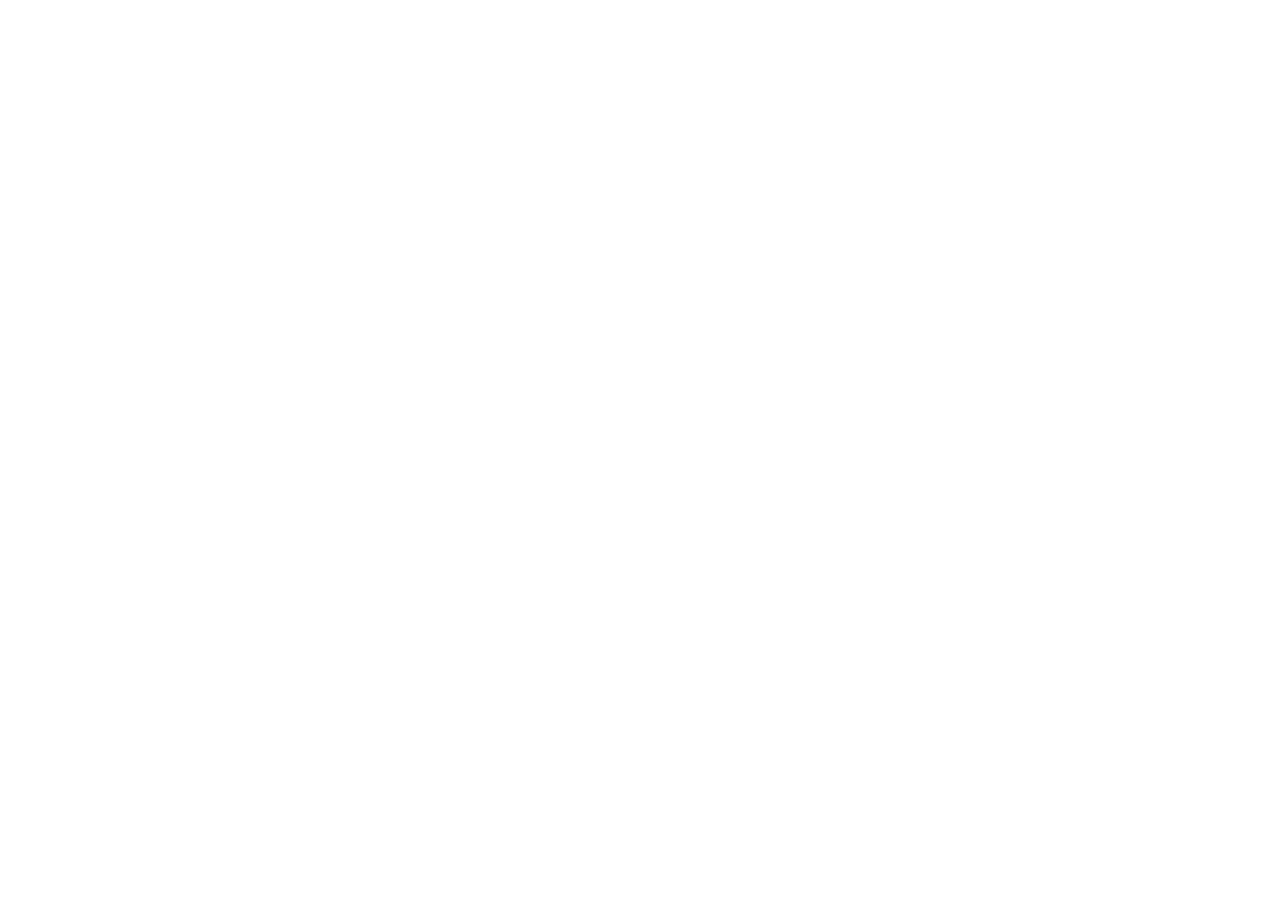
==== index.html @ a645afd3 "Second commit" ====
<!DOCTYPE html>
<html lang="en">
<head>
    <meta charset="UTF-8">
    <meta name="viewport" content="width=device-width, initial-scale=1.0">
    <title>The Marvel Studio</title>
</head>
<body>
    
</body>
</html>
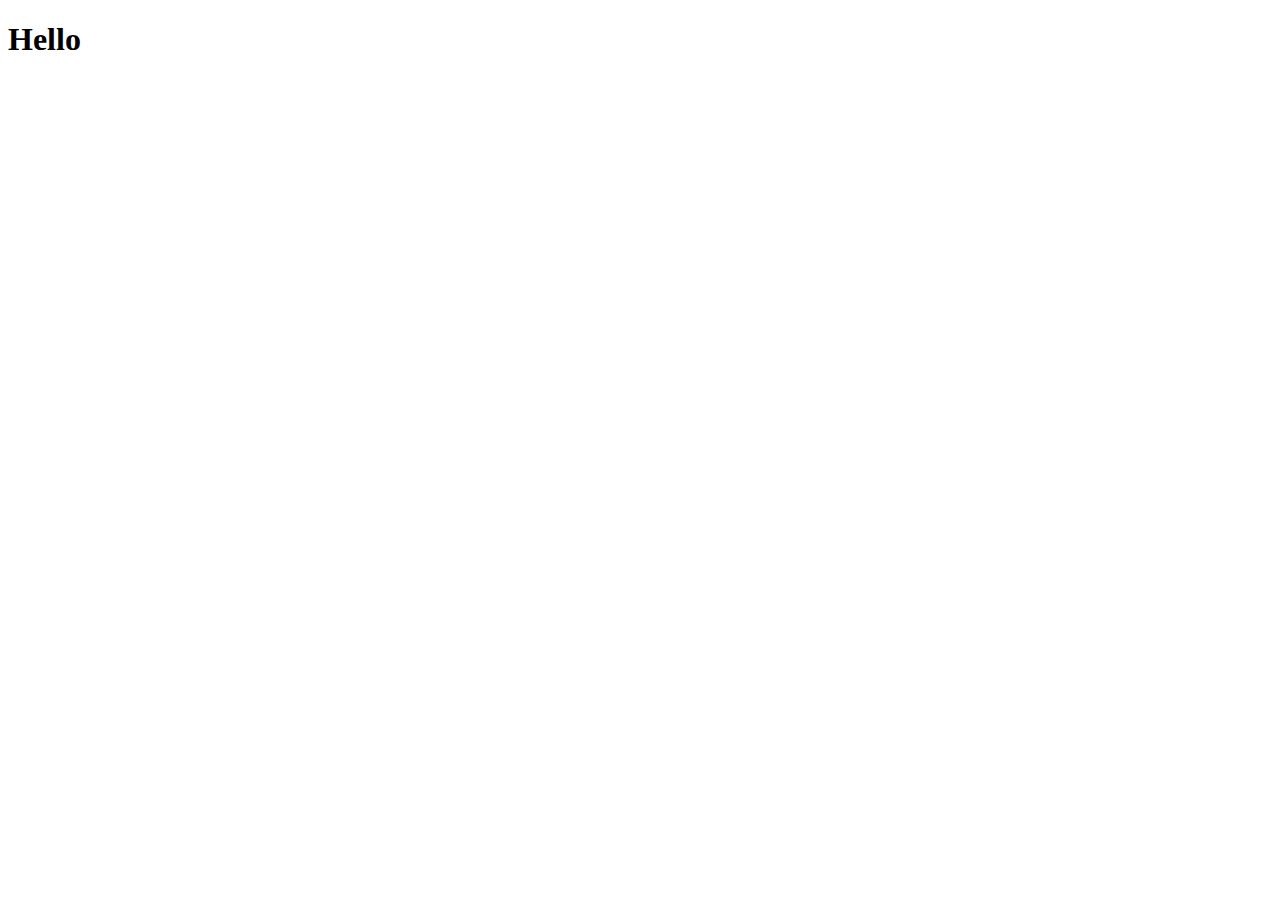
==== commit b98e9aaf: "Third Commit" ====
--- a/index.html
+++ b/index.html
@@ -6,6 +6,6 @@
     <title>The Marvel Studio</title>
 </head>
 <body>
-    
+    <h1>Hello</h1>
 </body>
 </html>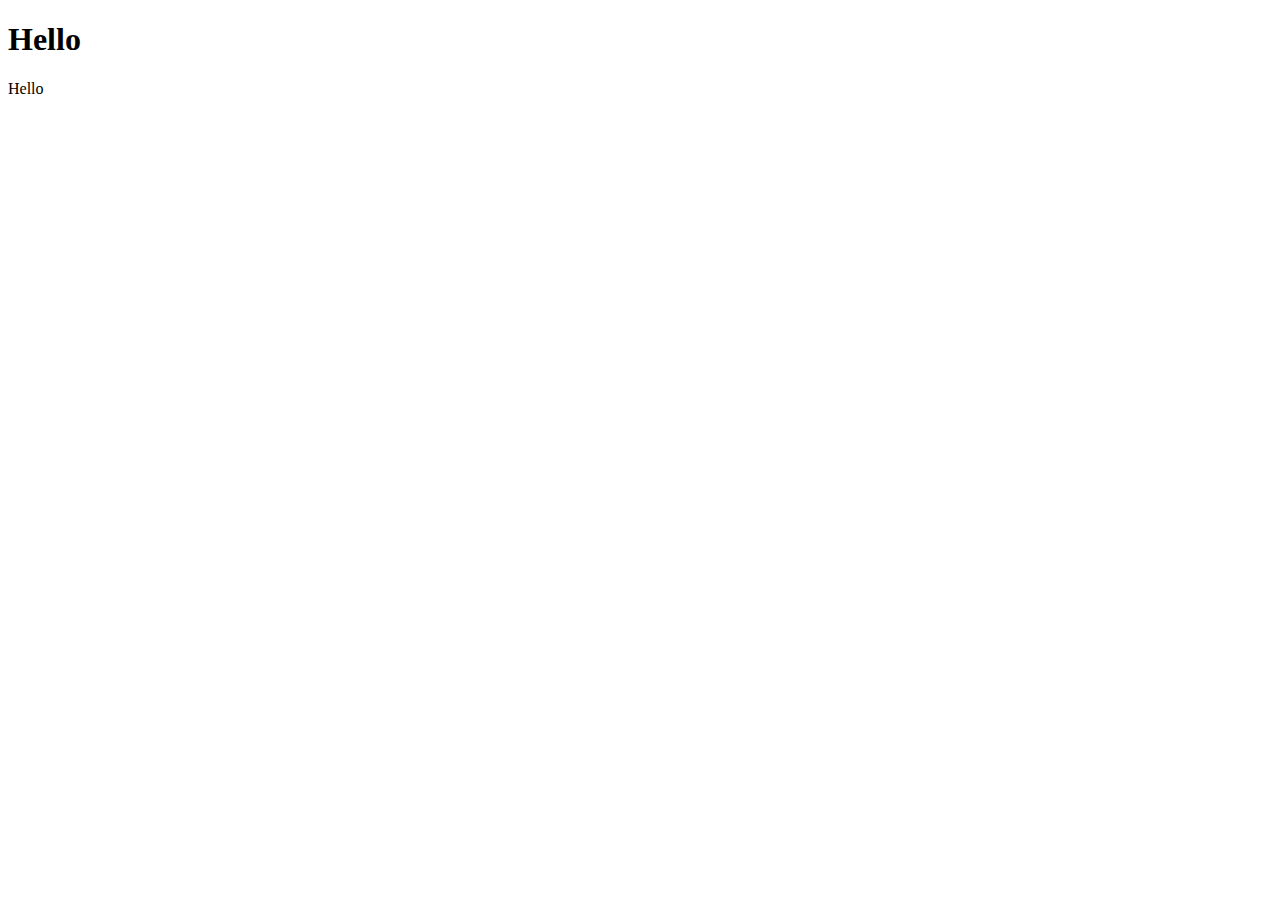
==== commit d9d2b062: "Update index.html" ====
--- a/index.html
+++ b/index.html
@@ -7,5 +7,6 @@
 </head>
 <body>
     <h1>Hello</h1>
+    <p>Hello</p>
 </body>
 </html>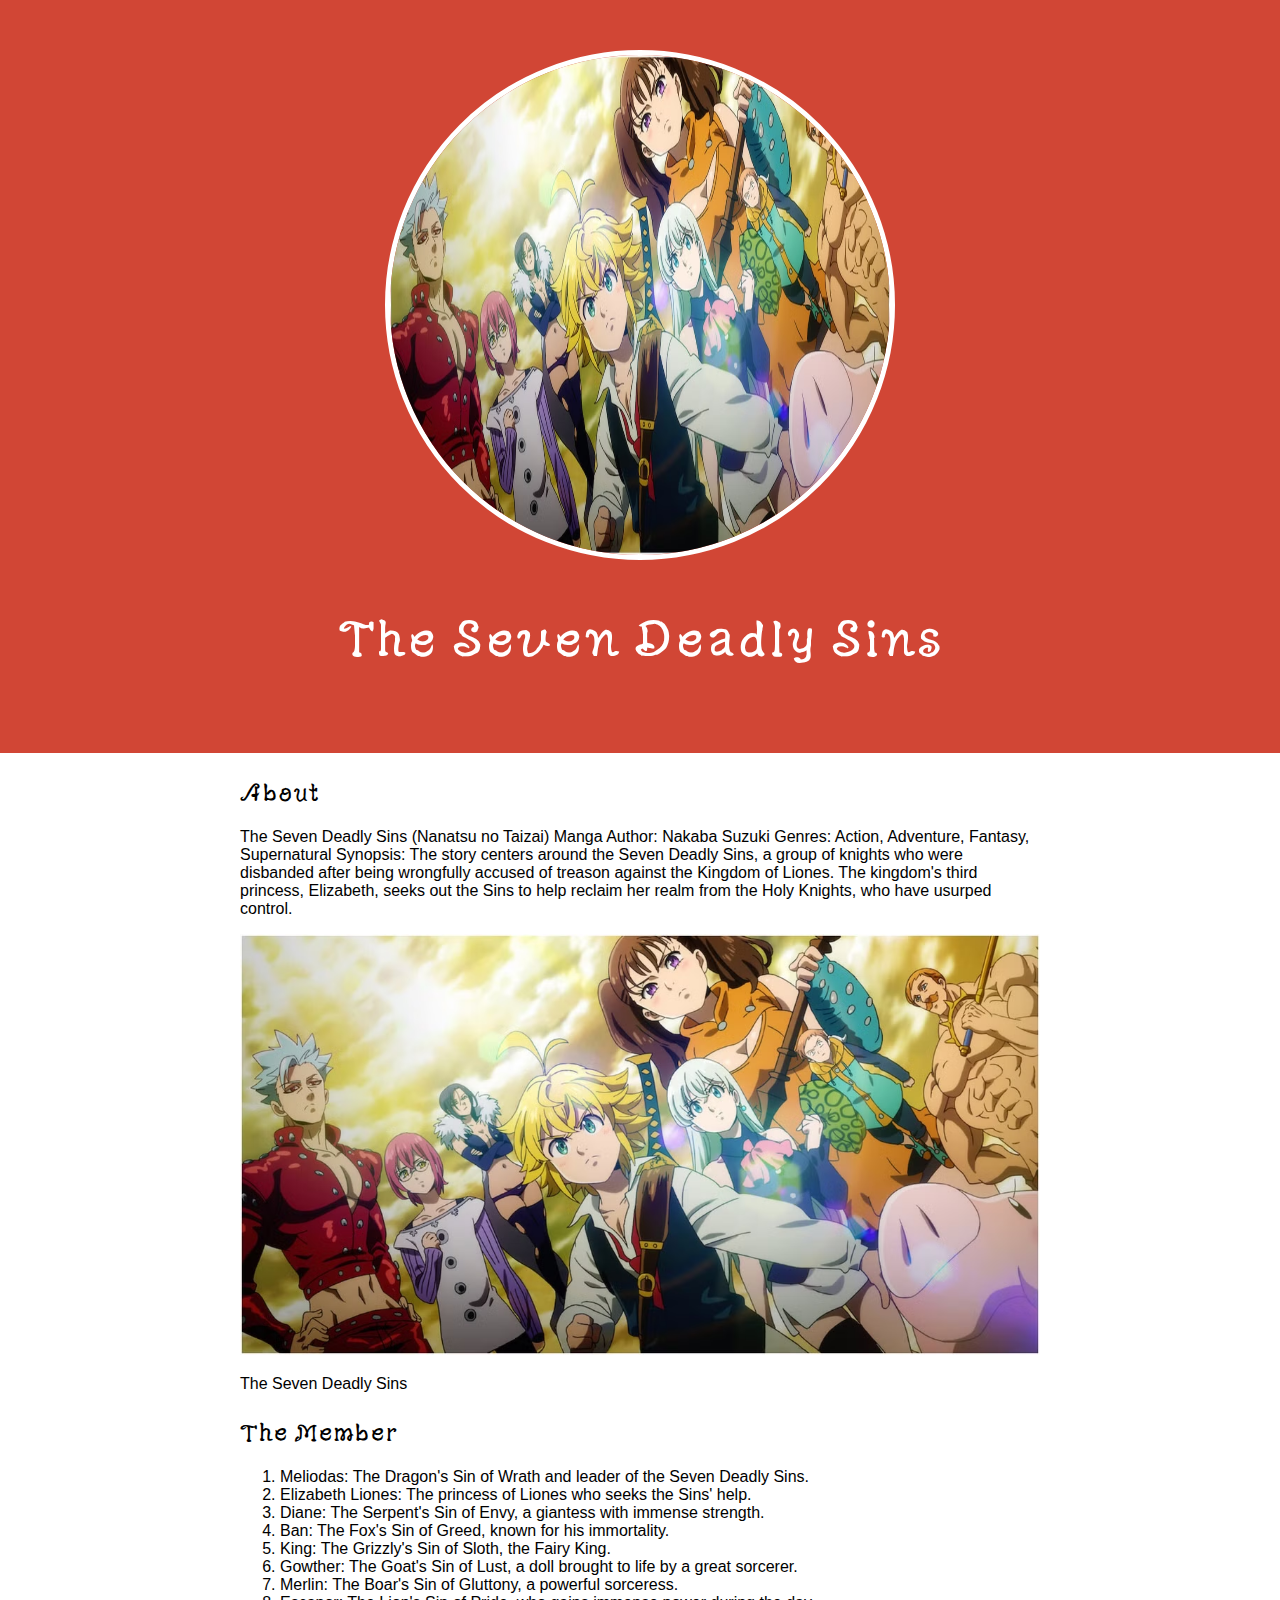
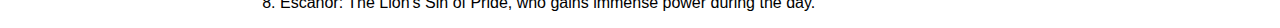
==== commit 2d98ee47: "Initial Commit" ====
--- a/index.html
+++ b/index.html
@@ -3,10 +3,45 @@
 <head>
     <meta charset="UTF-8">
     <meta name="viewport" content="width=device-width, initial-scale=1.0">
-    <title>The Marvel Studio</title>
+    <title>The Seven Deadly Sins</title>
+    <link rel="preconnect" href="https://fonts.googleapis.com">
+    <link rel="preconnect" href="https://fonts.googleapis.com">
+    <link rel="preconnect" href="https://fonts.gstatic.com" crossorigin>
+    <link href="https://fonts.googleapis.com/css2?family=Caveat:wght@400..700&family=Yuji+Mai&display=swap" rel="stylesheet">
+    <link rel="icon" href="./The Seven Deadly Sins/Meliodas/1.jpg">
+    <link rel="stylesheet" href="./css/hero.css">
 </head>
 <body>
-    <h1>Hello</h1>
-    <p>Hello</p>
+    <div>
+        <!--Header Element-->
+        <header>
+            <img src="./The Seven Deadly Sins/Cover Image/Featured-The-Seven-Deadly-Sins-Gang.avif" alt="The Seven Deadly Sins">
+            <h1>The Seven Deadly Sins</h1>
+        </header>
+    </div>
+    <div>
+        <!--Content-->
+        <main>
+            <h2>About</h2>
+            <p>The Seven Deadly Sins (Nanatsu no Taizai) Manga Author: Nakaba Suzuki Genres: Action, Adventure, Fantasy, 
+                Supernatural Synopsis: The story centers around the Seven Deadly Sins, a group of knights who were 
+                disbanded after being wrongfully accused of treason against the Kingdom of Liones. The kingdom's third 
+                princess, Elizabeth, seeks out the Sins to help reclaim her realm from the Holy Knights, who have usurped 
+                control.</p>
+                <img src="./The Seven Deadly Sins/Cover Image/Featured-The-Seven-Deadly-Sins-Gang.avif" alt="The Seven Deadly Sins">
+            <p>The Seven Deadly Sins</p>
+            <h2>The Member</h2>
+            <ol>
+                <li>Meliodas: The Dragon's Sin of Wrath and leader of the Seven Deadly Sins.</li>
+                <li>Elizabeth Liones: The princess of Liones who seeks the Sins' help.</li>
+                <li>Diane: The Serpent's Sin of Envy, a giantess with immense strength.</li>
+                <li>Ban: The Fox's Sin of Greed, known for his immortality.</li>
+                <li>King: The Grizzly's Sin of Sloth, the Fairy King.</li>
+                <li>Gowther: The Goat's Sin of Lust, a doll brought to life by a great sorcerer.</li>
+                <li>Merlin: The Boar's Sin of Gluttony, a powerful sorceress.</li>
+                <li>Escanor: The Lion's Sin of Pride, who gains immense power during the day.</li>
+            </ol>
+        </main>
+    </div>
 </body>
 </html>--- a/css/hero.css
+++ b/css/hero.css
@@ -0,0 +1,40 @@
+body{
+    margin: 0;
+    font-family: Arial, Helvetica, sans-serif;
+}
+
+header{
+    background-color: #d14635;
+    text-align: center;
+    padding-top: 50px;
+    padding-bottom: 50px;
+}
+
+h1, h2 {
+    font-family: "Yuji Mai", serif;
+    font-weight: 400;
+    font-style: normal;
+}
+
+div header h1{
+    color: white;
+    font-size: 50px;
+    
+}
+
+header img{
+    border-radius: 600px;
+    width: 500px;
+    height: 500px;
+    border: 5px solid white;
+}
+
+div main{
+    max-width: 800px;
+    margin: 0 auto;
+}
+
+div main img{
+    max-width: 100%;
+
+}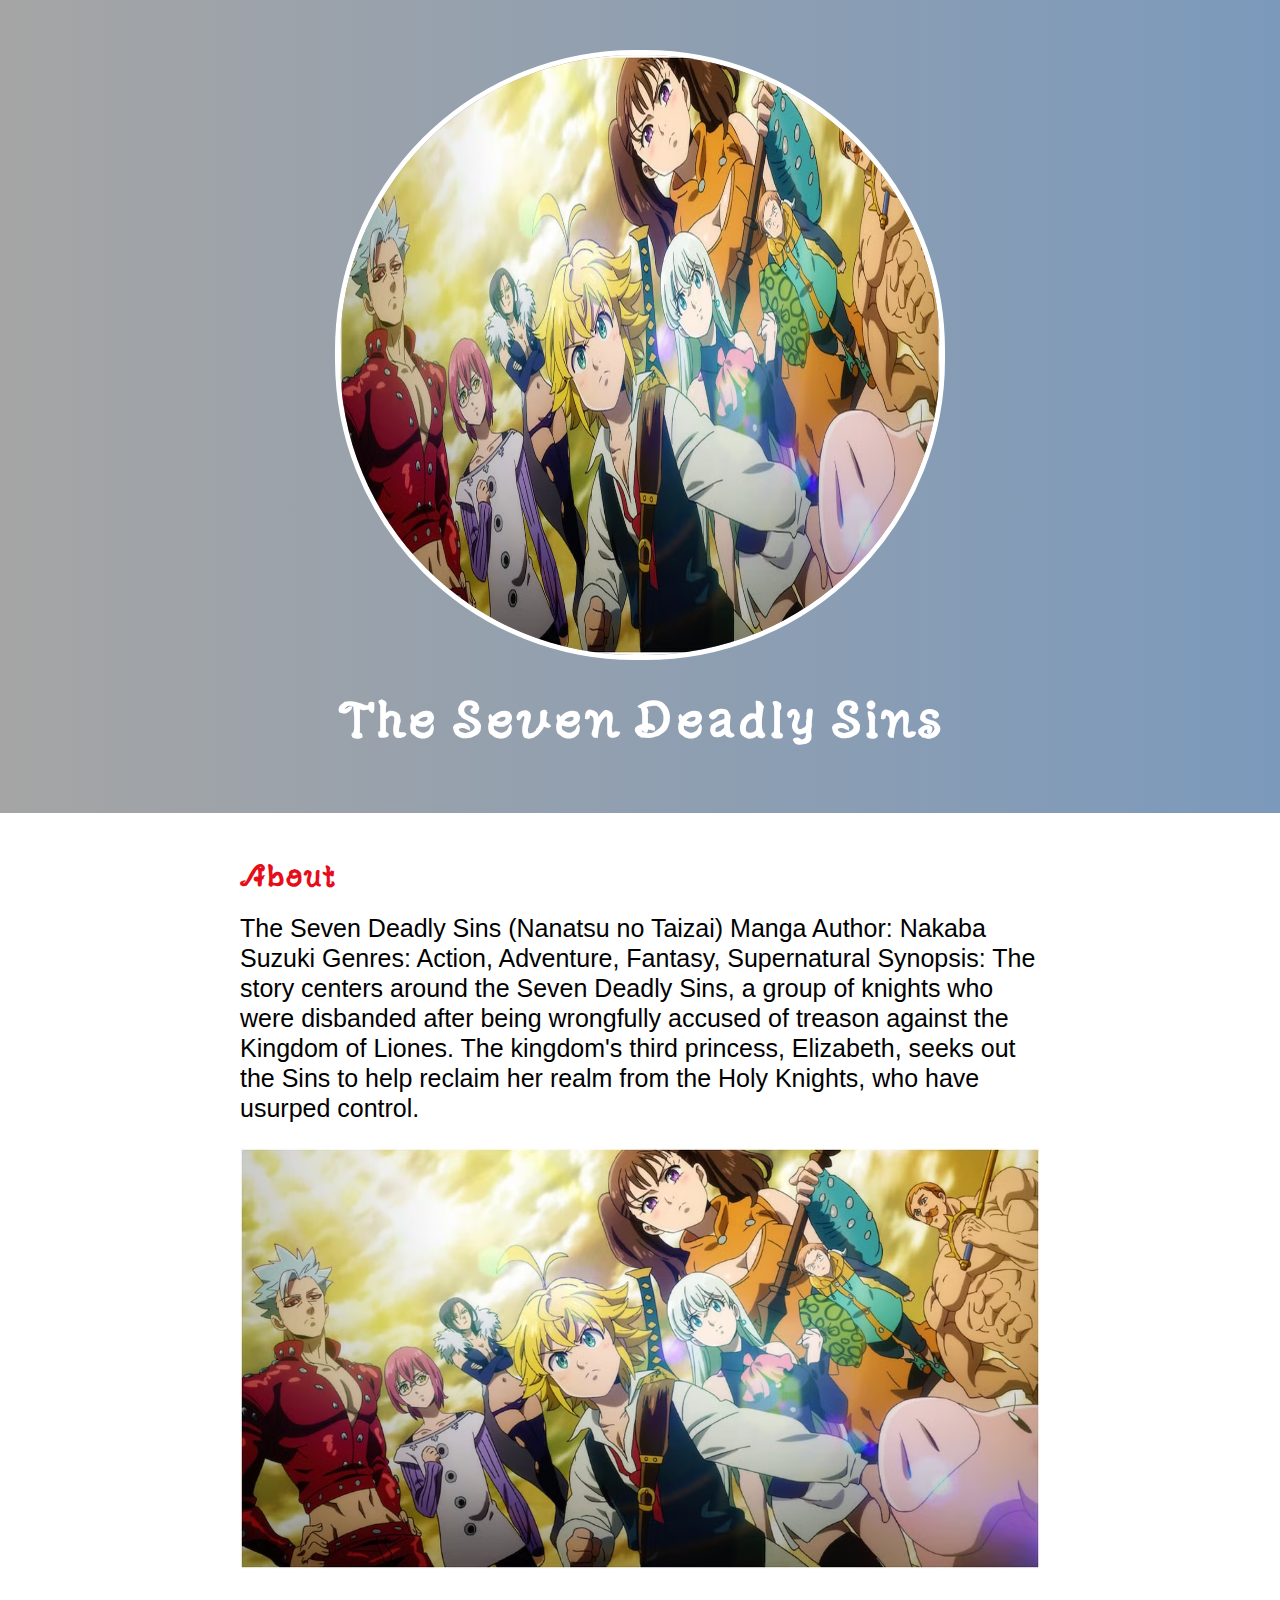
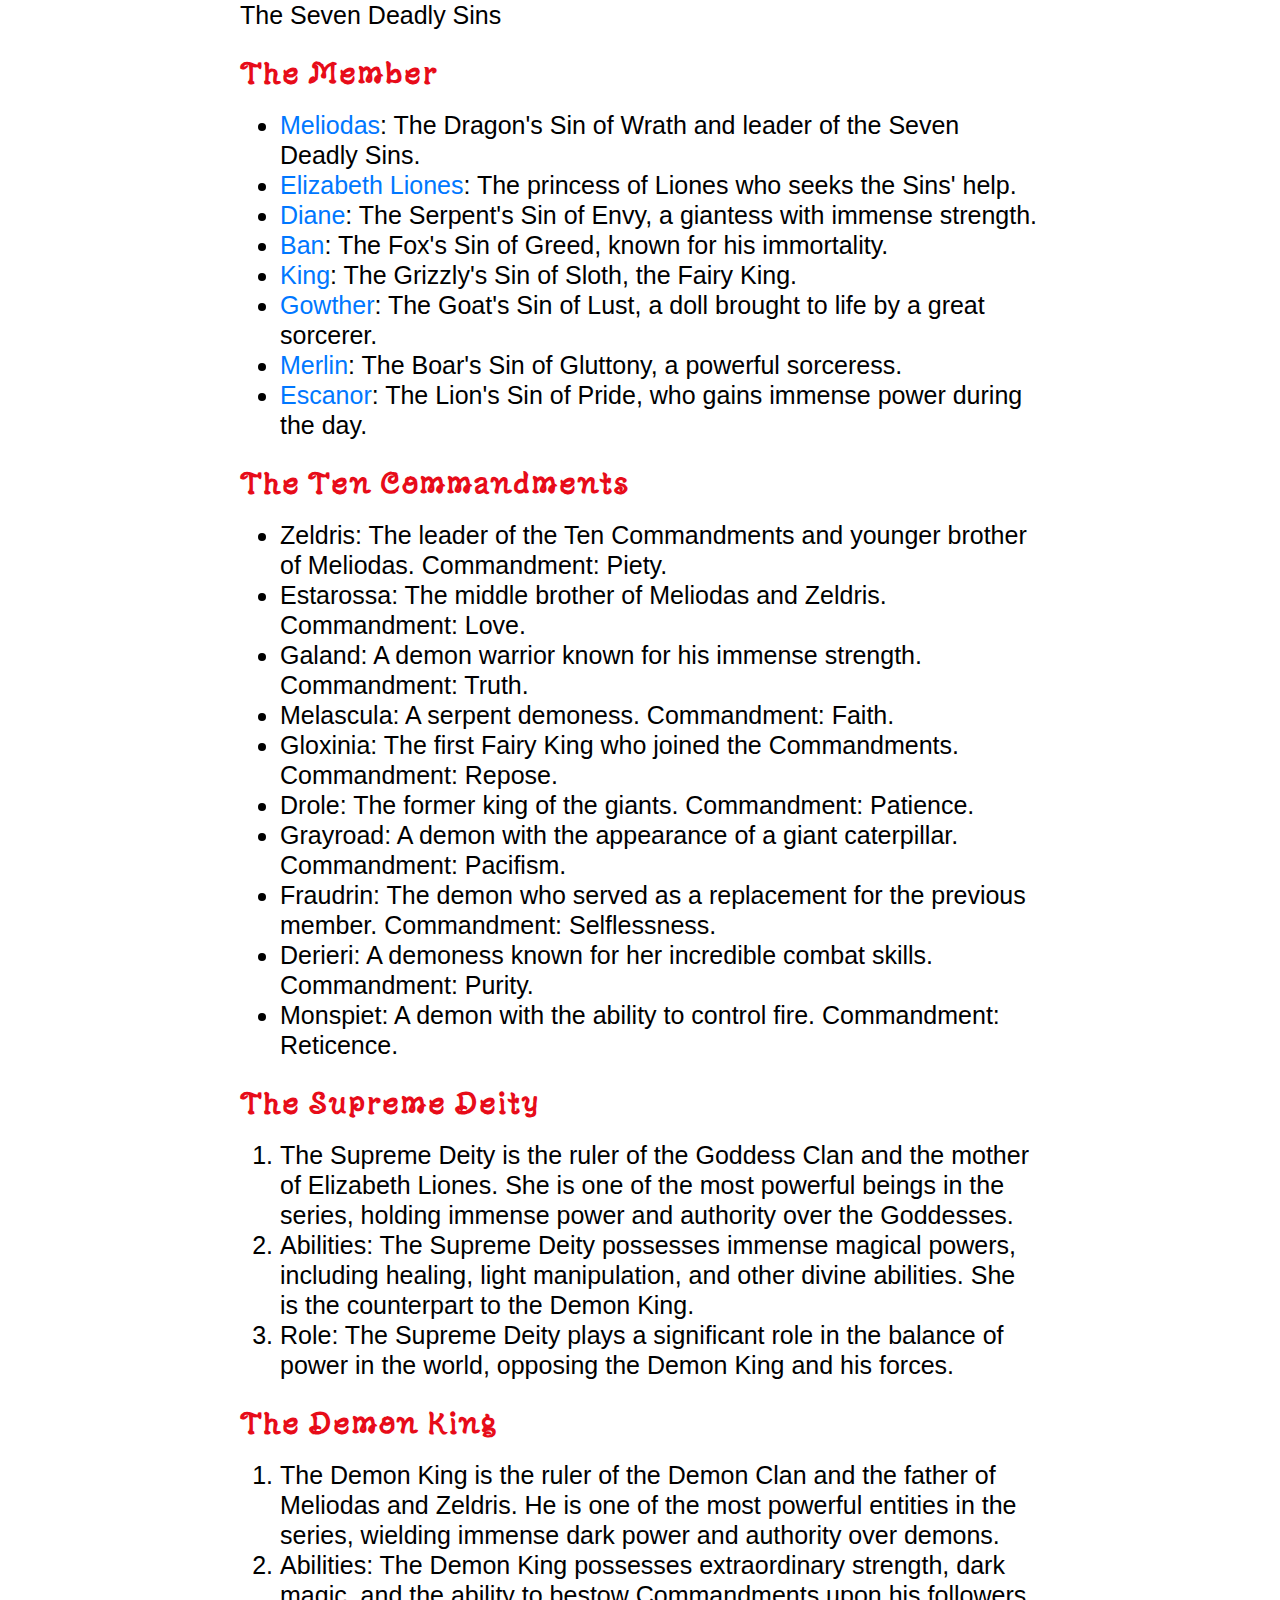
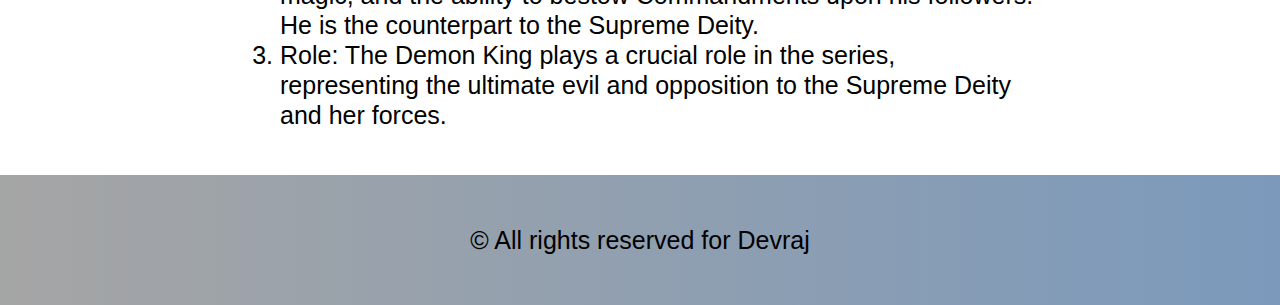
==== commit b6aec15b: "Second Commit" ====
--- a/index.html
+++ b/index.html
@@ -9,13 +9,13 @@
     <link rel="preconnect" href="https://fonts.gstatic.com" crossorigin>
     <link href="https://fonts.googleapis.com/css2?family=Caveat:wght@400..700&family=Yuji+Mai&display=swap" rel="stylesheet">
     <link rel="icon" href="./The Seven Deadly Sins/Meliodas/1.jpg">
-    <link rel="stylesheet" href="./css/hero.css">
+    <link rel="stylesheet" href="./Style/hero.css">
 </head>
 <body>
     <div>
         <!--Header Element-->
         <header>
-            <img src="./The Seven Deadly Sins/Cover Image/Featured-The-Seven-Deadly-Sins-Gang.avif" alt="The Seven Deadly Sins">
+            <img src="./Characters/img/Cover Image/Featured-The-Seven-Deadly-Sins-Gang.avif" alt="The Seven Deadly Sins">
             <h1>The Seven Deadly Sins</h1>
         </header>
     </div>
@@ -28,20 +28,51 @@
                 disbanded after being wrongfully accused of treason against the Kingdom of Liones. The kingdom's third 
                 princess, Elizabeth, seeks out the Sins to help reclaim her realm from the Holy Knights, who have usurped 
                 control.</p>
-                <img src="./The Seven Deadly Sins/Cover Image/Featured-The-Seven-Deadly-Sins-Gang.avif" alt="The Seven Deadly Sins">
-            <p>The Seven Deadly Sins</p>
+                <img src="./Characters/img/Cover Image/Featured-The-Seven-Deadly-Sins-Gang.avif" alt="The Seven Deadly Sins">
+            <p class="caption">The Seven Deadly Sins</p>
             <h2>The Member</h2>
+            <ul>
+                <li><a href="./Characters/The Seven Deadly Sins/Meliodas.html" target="_blank">Meliodas</a>: The Dragon's Sin of Wrath and leader of the Seven Deadly Sins.</li>
+                <li><a href="./Characters/The Seven Deadly Sins/Elizabeth.html" target="_blank">Elizabeth Liones</a>: The princess of Liones who seeks the Sins' help.</li>
+                <li><a href="./Characters/The Seven Deadly Sins/Diane.html" target="_blank">Diane</a>: The Serpent's Sin of Envy, a giantess with immense strength.</li>
+                <li><a href="./Characters/The Seven Deadly Sins/Ban.html" target="_blank">Ban</a>: The Fox's Sin of Greed, known for his immortality.</li>
+                <li><a href="./Characters/The Seven Deadly Sins/King.html" target="_blank">King</a>: The Grizzly's Sin of Sloth, the Fairy King.</li>
+                <li><a href="./Characters/The Seven Deadly Sins/Gowther.html" target="_blank">Gowther</a>: The Goat's Sin of Lust, a doll brought to life by a great sorcerer.</li>
+                <li><a href="./Characters/The Seven Deadly Sins/Merlin.html" target="_blank">Merlin</a>: The Boar's Sin of Gluttony, a powerful sorceress.</li>
+                <li><a href="./Characters/The Seven Deadly Sins/Escanor.html" target="_blank">Escanor</a>: The Lion's Sin of Pride, who gains immense power during the day.</li>
+            </ul>
+
+            <h2>The Ten Commandments</h2>
+            <ul>
+                <li>Zeldris: The leader of the Ten Commandments and younger brother of Meliodas. Commandment: Piety.</li>
+                <li>Estarossa: The middle brother of Meliodas and Zeldris. Commandment: Love.</li>
+                <li>Galand: A demon warrior known for his immense strength. Commandment: Truth.</li>
+                <li>Melascula: A serpent demoness. Commandment: Faith.</li>
+                <li>Gloxinia: The first Fairy King who joined the Commandments. Commandment: Repose.</li>
+                <li>Drole: The former king of the giants. Commandment: Patience.</li>
+                <li>Grayroad: A demon with the appearance of a giant caterpillar. Commandment: Pacifism.</li>
+                <li>Fraudrin: The demon who served as a replacement for the previous member. Commandment: Selflessness.</li>
+                <li>Derieri: A demoness known for her incredible combat skills. Commandment: Purity.</li>
+                <li>Monspiet: A demon with the ability to control fire. Commandment: Reticence.</li>
+            </ul>
+
+            <h2>The Supreme Deity</h2>
             <ol>
-                <li>Meliodas: The Dragon's Sin of Wrath and leader of the Seven Deadly Sins.</li>
-                <li>Elizabeth Liones: The princess of Liones who seeks the Sins' help.</li>
-                <li>Diane: The Serpent's Sin of Envy, a giantess with immense strength.</li>
-                <li>Ban: The Fox's Sin of Greed, known for his immortality.</li>
-                <li>King: The Grizzly's Sin of Sloth, the Fairy King.</li>
-                <li>Gowther: The Goat's Sin of Lust, a doll brought to life by a great sorcerer.</li>
-                <li>Merlin: The Boar's Sin of Gluttony, a powerful sorceress.</li>
-                <li>Escanor: The Lion's Sin of Pride, who gains immense power during the day.</li>
+                <li>The Supreme Deity is the ruler of the Goddess Clan and the mother of Elizabeth Liones. She is one of the most powerful beings in the series, holding immense power and authority over the Goddesses.</li>
+                <li>Abilities: The Supreme Deity possesses immense magical powers, including healing, light manipulation, and other divine abilities. She is the counterpart to the Demon King.</li>
+                <li>Role: The Supreme Deity plays a significant role in the balance of power in the world, opposing the Demon King and his forces.</li>
+            </ol>
+
+            <h2>The Demon King</h2>
+            <ol>
+                <li>The Demon King is the ruler of the Demon Clan and the father of Meliodas and Zeldris. He is one of the most powerful entities in the series, wielding immense dark power and authority over demons.</li>
+                <li>Abilities: The Demon King possesses extraordinary strength, dark magic, and the ability to bestow Commandments upon his followers. He is the counterpart to the Supreme Deity.</li>
+                <li>Role: The Demon King plays a crucial role in the series, representing the ultimate evil and opposition to the Supreme Deity and her forces.</li>
             </ol>
         </main>
+        <footer>
+            <p>&copy; All rights reserved for Devraj</p>
+        </footer>
     </div>
 </body>
 </html>--- a/Style/hero.css
+++ b/Style/hero.css
@@ -0,0 +1,104 @@
+body{
+    margin: 0;
+    font-family: Arial, Helvetica, sans-serif;
+    font-size: 25px;
+    line-height: 30px;
+}
+
+@keyframes gradient-animation {
+    0% {
+        background-position: 0% 50%;
+    }
+    50% {
+        background-position: 100% 50%;
+    }
+    100% {
+        background-position: 0% 50%;
+    }
+}
+
+header {
+    background: linear-gradient(270deg, #0077FF, #A5A5A5);
+    background-size: 400% 400%;
+    animation: gradient-animation 20s ease infinite;
+    text-align: center;
+    padding-top: 50px;
+    padding-bottom: 50px;
+    color: white;
+}
+
+
+/*header{
+    background-color: #d14635;
+    text-align: center;
+    padding-top: 50px;
+    padding-bottom: 50px;
+}
+*/
+
+h1, h2 {
+    font-family: "Yuji Mai", serif;
+    font-weight: 900;
+    font-style: normal;
+}
+
+div header h1{
+    color: white;
+    font-size: 50px;
+    
+}
+
+header img{
+    border-radius: 300px;
+    width: 600px;
+    height: 600px;
+    border: 5px solid white;
+}
+
+.Meliodas,.Ban,.Diane,.Elizabeth,.Escanor,.Gowther,.King,.Merlin{
+    border-radius: 600px;
+    width: 1080;
+    height: 720;
+    border: 5px solid white;
+}
+
+
+div main{
+    max-width: 800px;
+    margin: 0 auto;
+    padding: 20px;
+}
+
+div main img{
+    max-width: 100%;
+
+}
+
+h2{
+    font-size: 30px;
+    color: #e70c19;
+}
+
+a { 
+    color: #0077FF; 
+    text-decoration: none; 
+} 
+a:hover { 
+    color: black; 
+    text-decoration: underline; 
+}
+
+footer p{
+    margin: 0;
+}
+
+footer{
+    background: linear-gradient(270deg, #0077FF, #A5A5A5);
+    background-size: 400% 400%;
+    animation: gradient-animation 20s ease infinite;
+    text-align: center;
+    padding-top: 50px;
+    padding-bottom: 50px;
+    color: black;
+}
+
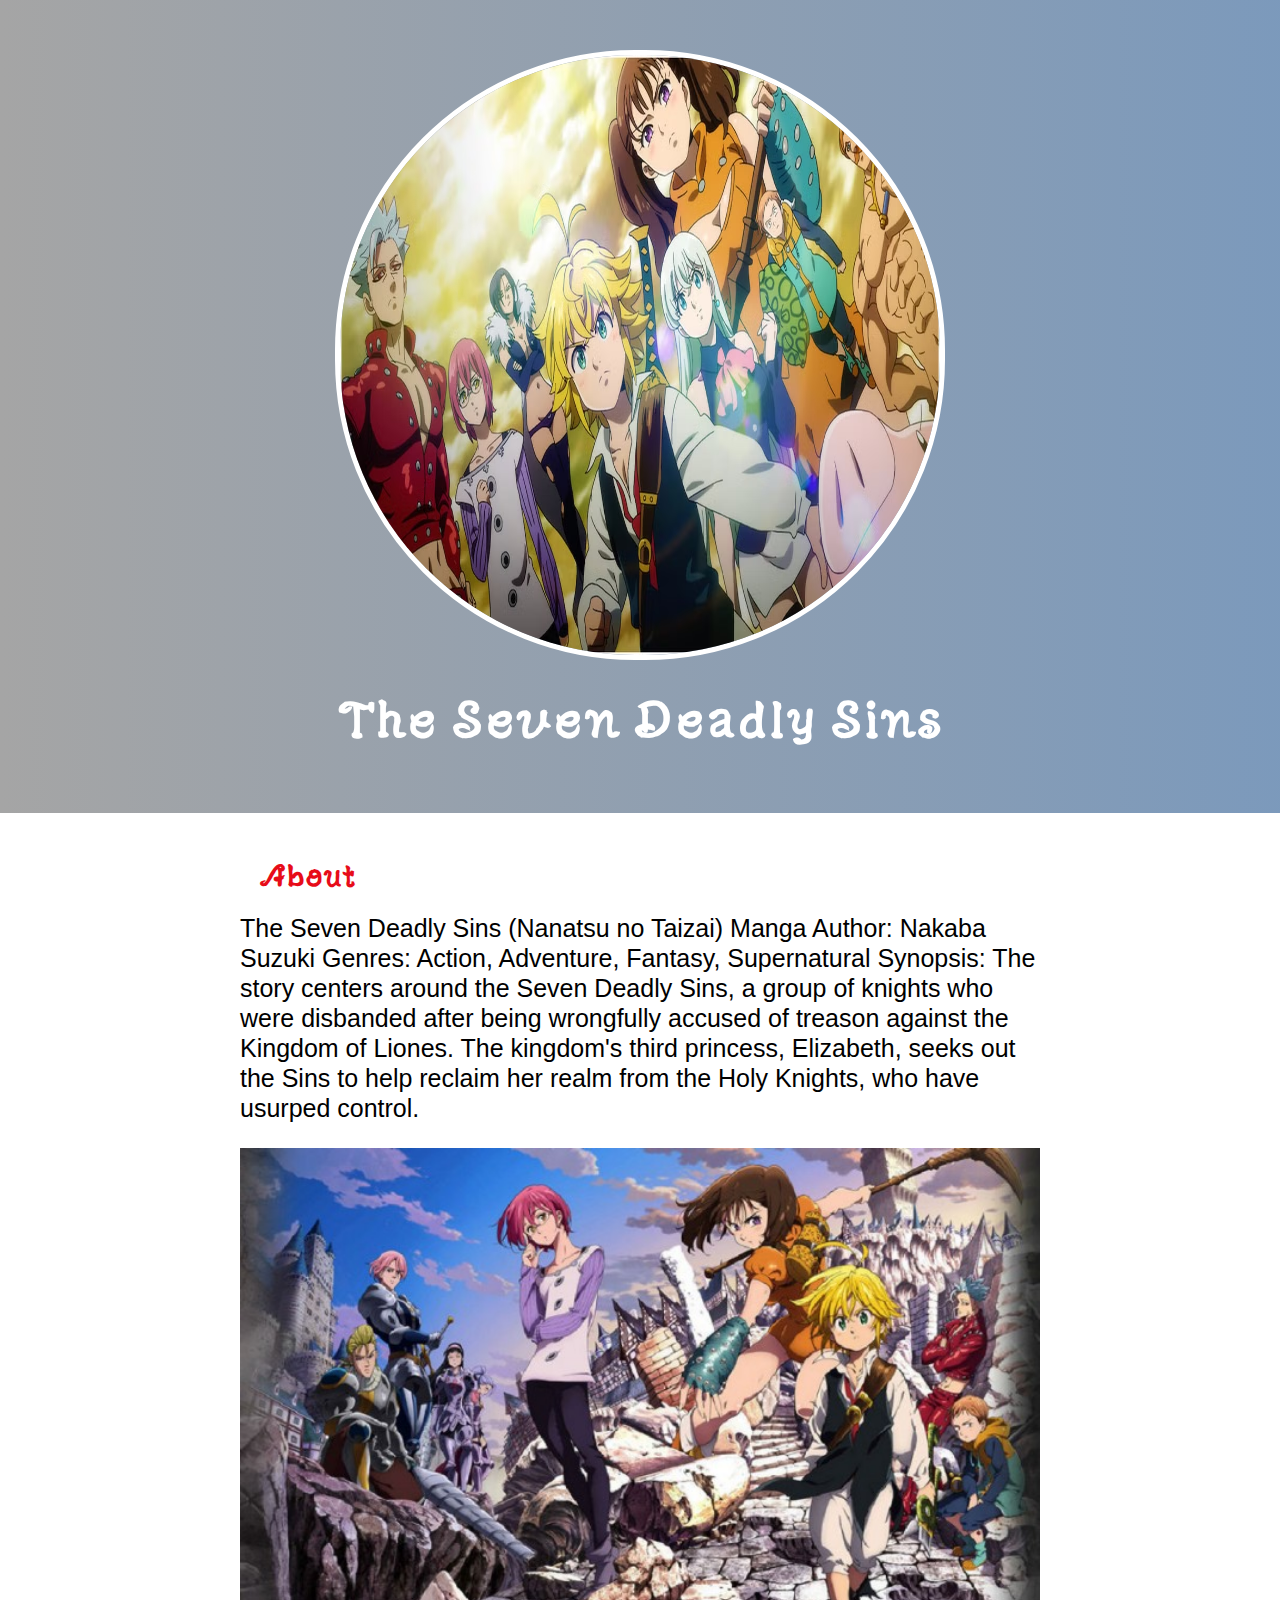
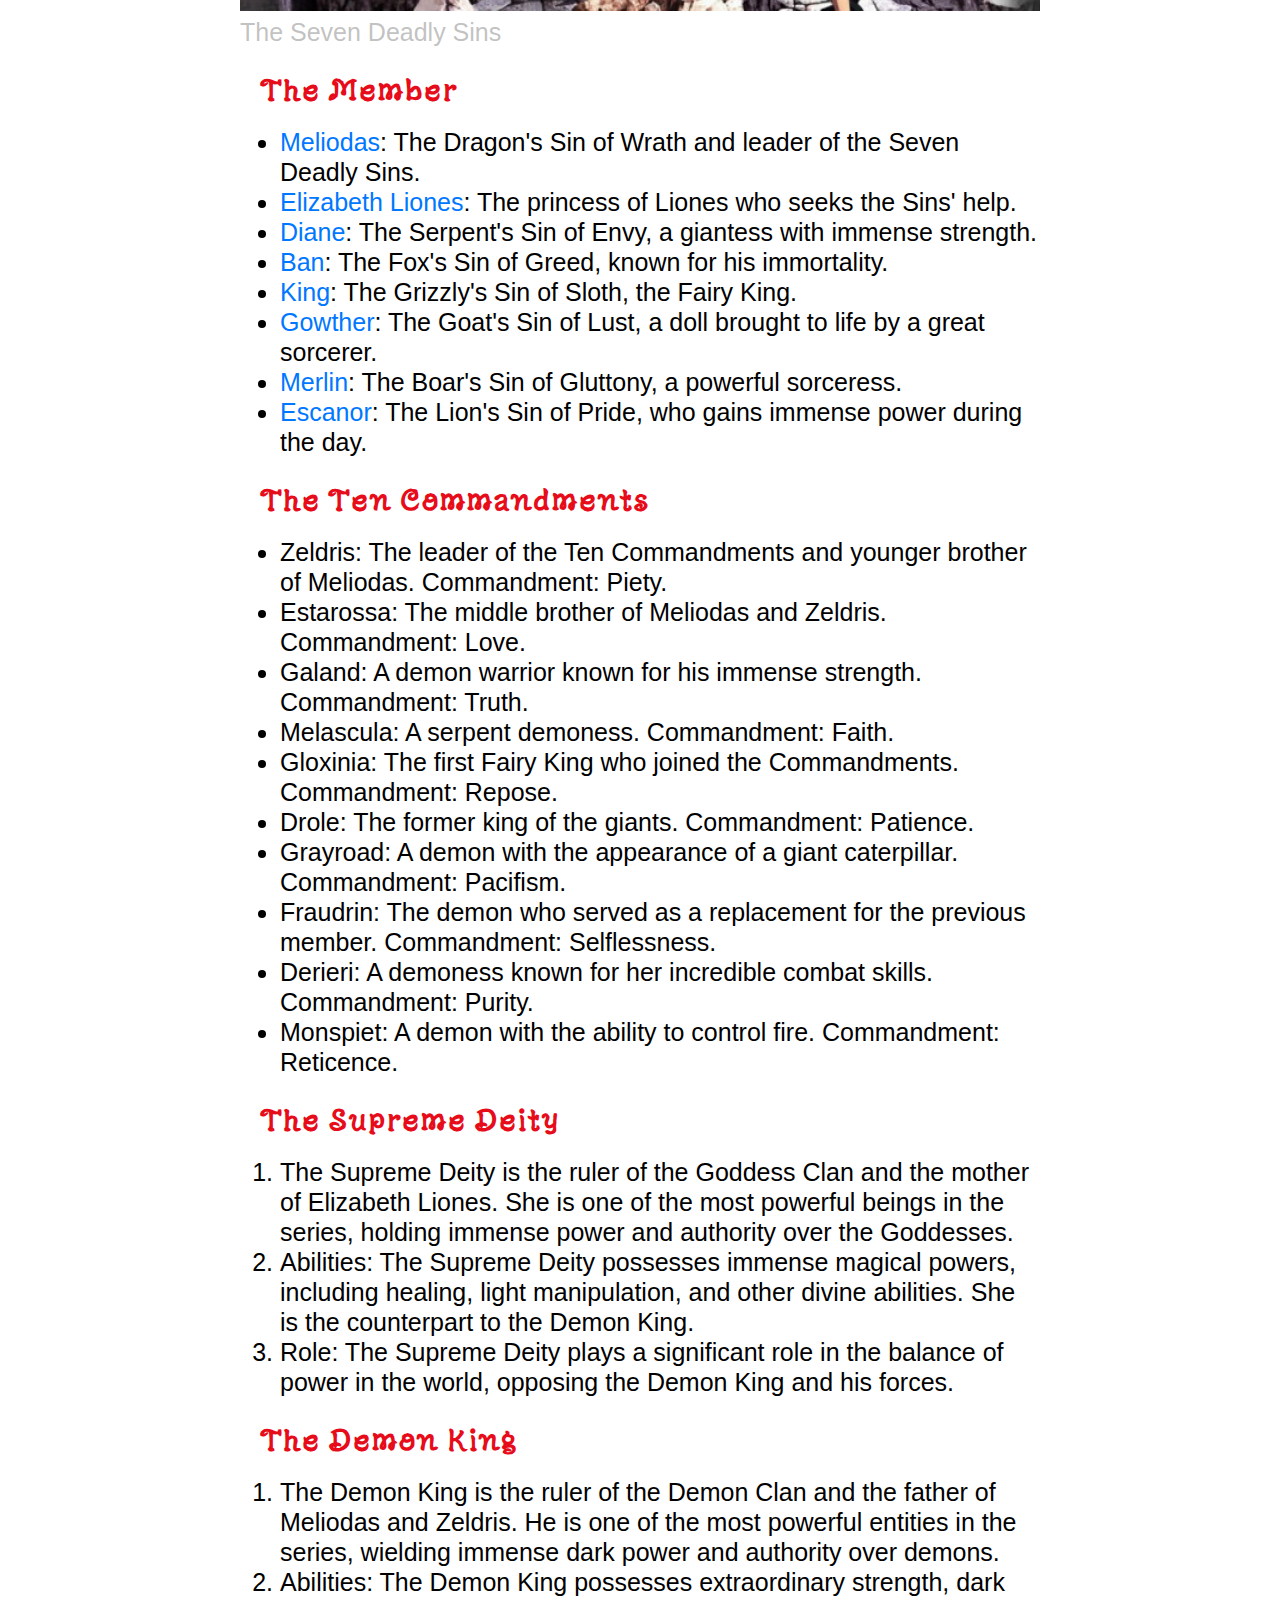
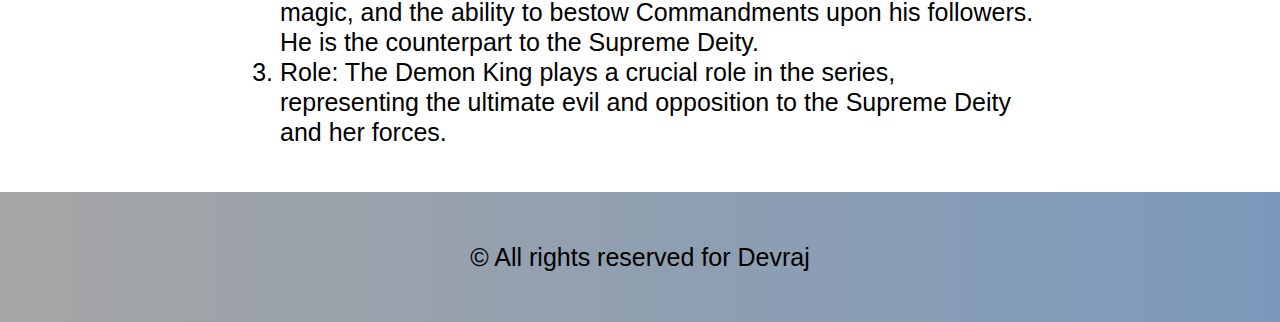
==== commit a4d8da8a: "Third Commit" ====
--- a/index.html
+++ b/index.html
@@ -28,7 +28,7 @@
                 disbanded after being wrongfully accused of treason against the Kingdom of Liones. The kingdom's third 
                 princess, Elizabeth, seeks out the Sins to help reclaim her realm from the Holy Knights, who have usurped 
                 control.</p>
-                <img src="./Characters/img/Cover Image/Featured-The-Seven-Deadly-Sins-Gang.avif" alt="The Seven Deadly Sins">
+                <img src="./Characters/img/Cover Image/Cover.jpg" alt="The Seven Deadly Sins">
             <p class="caption">The Seven Deadly Sins</p>
             <h2>The Member</h2>
             <ul>
--- a/Style/hero.css
+++ b/Style/hero.css
@@ -70,6 +70,7 @@
 }
 
 div main img{
+    width: 100%;
     max-width: 100%;
 
 }
@@ -77,6 +78,7 @@
 h2{
     font-size: 30px;
     color: #e70c19;
+    padding: 0 20px;
 }
 
 a { 
@@ -102,3 +104,8 @@
     color: black;
 }
 
+p.caption{
+    color: #9999;
+    margin: 0;
+}
+
